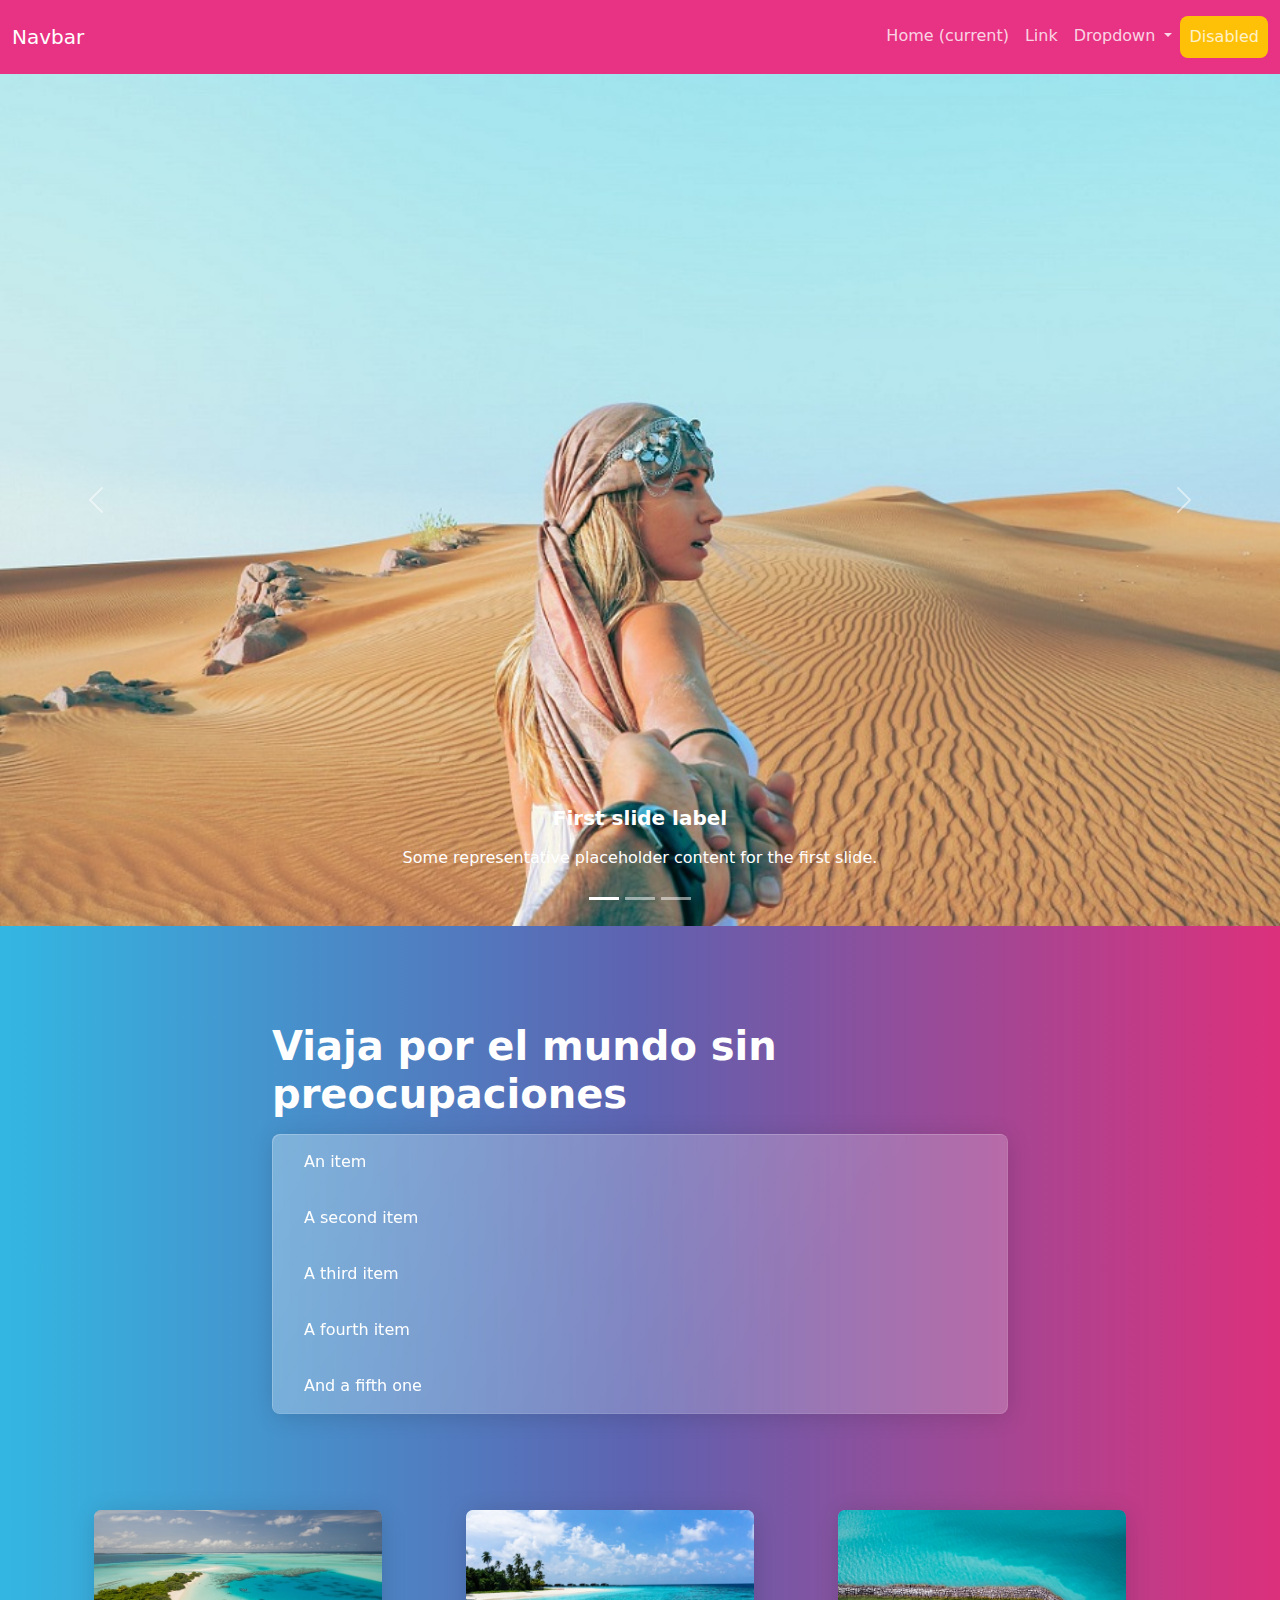
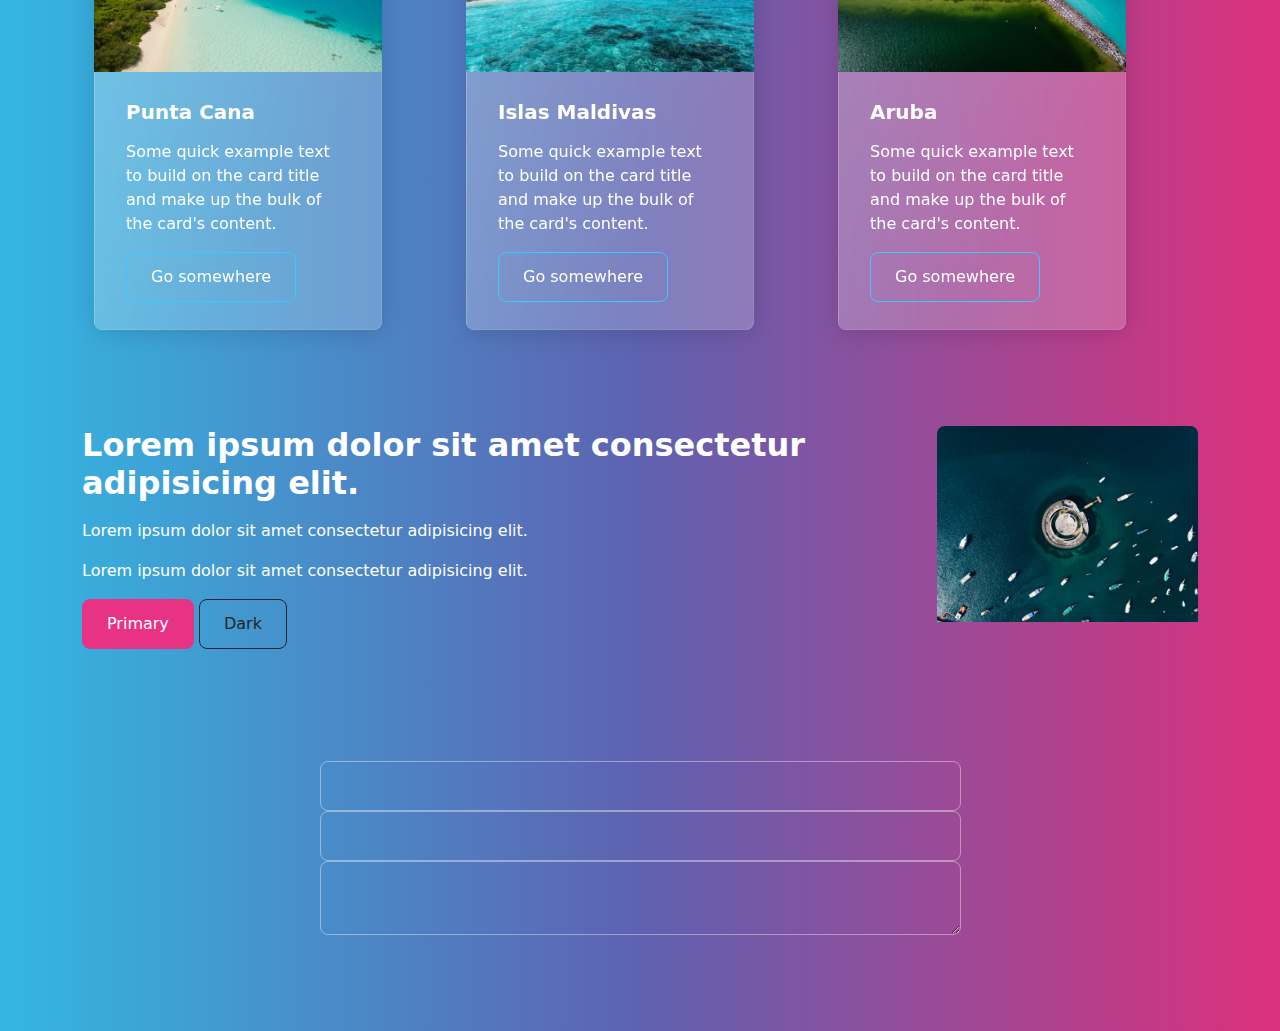
==== index.html @ 7bc79774 "juanmarquez" ====
<!DOCTYPE html>
<html lang="en">
<head>
    <meta charset="UTF-8">
    <meta http-equiv="X-UA-Compatible" content="IE=edge">
    <meta name="viewport" content="width=device-width, initial-scale=1.0">
    <title>Document</title>
    <link rel="stylesheet" href="./bootstrap.min.css">

</head>


<body>
<div class="container-fluid bg-primary">
    <nav class="navbar navbar-expand-lg navbar-dark ">
        <a class="navbar-brand" href="#">Navbar</a>
        <button class="navbar-toggler" type="button" data-toggle="collapse" data-target="#navbarSupportedContent" aria-controls="navbarSupportedContent" aria-expanded="false" aria-label="Toggle navigation">
          <span class="navbar-toggler-icon"></span>
        </button>
      
        <div class="collapse navbar-collapse" id="navbarSupportedContent">
          <ul class="navbar-nav ms-auto">
            <li class="nav-item active">
              <a class="nav-link" href="#">Home <span class="sr-only">(current)</span></a>
            </li>
            <li class="nav-item">
              <a class="nav-link" href="#">Link</a>
            </li>
            <li class="nav-item dropdown">
              <a class="nav-link dropdown-toggle" href="#" id="navbarDropdown" role="button" data-toggle="dropdown" aria-haspopup="true" aria-expanded="false">
                Dropdown
              </a>
              <div class="dropdown-menu" aria-labelledby="navbarDropdown">
                <a class="dropdown-item" href="#">Action</a>
                <a class="dropdown-item" href="#">Another action</a>
                <div class="dropdown-divider"></div>
                <a class="dropdown-item" href="#">Something else here</a>
              </div>
            </li>
            <li class="nav-item">
              <a class="nav-link bg-warning btn" href="#">Disabled</a>
            </li>
          </ul>
          
        </div>
      </nav>

</div>


    <div id="carouselExampleCaptions" class="carousel slide" data-bs-ride="carousel">
        <div class="carousel-indicators">
          <button type="button" data-bs-target="#carouselExampleCaptions" data-bs-slide-to="0" class="active" aria-current="true" aria-label="Slide 1"></button>
          <button type="button" data-bs-target="#carouselExampleCaptions" data-bs-slide-to="1" aria-label="Slide 2"></button>
          <button type="button" data-bs-target="#carouselExampleCaptions" data-bs-slide-to="2" aria-label="Slide 3"></button>
        </div>
        <div class="carousel-inner">
          <div class="carousel-item active">
            <img src="./img/rubia2°.jpg" class="d-block w-100" alt="...">
            <div class="carousel-caption d-none d-md-block">
              <h5>First slide label</h5>
              <p>Some representative placeholder content for the first slide.</p>
            </div>
          </div>
          <div class="carousel-item">
            <img src="./img/bote.png" class="d-block w-100" alt="...">
            <div class="carousel-caption d-none d-md-block">
              <h5>Second slide label</h5>
              <p>Some representative placeholder content for the second slide.</p>
            </div>
          </div>

          <div class="carousel-item">
            <img src="./img/pesquero.jpg" class="d-block w-100" alt="...">
            <div class="carousel-caption d-none d-md-block">
              <h5>Third slide label</h5>
              <p>Some representative placeholder content for the third slide.</p>
            </div>
          </div>
        </div>
        <button class="carousel-control-prev" type="button" data-bs-target="#carouselExampleCaptions" data-bs-slide="prev">
          <span class="carousel-control-prev-icon" aria-hidden="true"></span>
          <span class="visually-hidden">Previous</span>
        </button>
        <button class="carousel-control-next" type="button" data-bs-target="#carouselExampleCaptions" data-bs-slide="next">
          <span class="carousel-control-next-icon" aria-hidden="true"></span>
          <span class="visually-hidden">Next</span>
        </button>
      </div>

     

      <div class="container mt-5">
           <div class="row justify-content-center">
             <div class="col-12 col-md-8">
                <h1> Viaja por el mundo sin preocupaciones</h1>
                <ul class="list-group">
                    <li class="list-group-item">An item</li>
                    <li class="list-group-item">A second item</li>
                    <li class="list-group-item">A third item</li>
                    <li class="list-group-item">A fourth item</li>
                    <li class="list-group-item">And a fifth one</li>
                  </ul>
             </div>
             <div class="row">
                <div class="col-12 col-md-4 mt-5">
                    <div class="card" style="width: 18rem;">
                        <img class="card-img-top" src="./img/ishan-seefromthesky-rj8fMHNPXbg-unsplash.jpg" alt="Card image cap">
                        <div class="card-body">
                          <h5 class="card-title">Punta Cana</h5>
                          <p class="card-text">Some quick example text to build on the card title and make up the bulk of the card's content.</p>
                          <a href="#" class="btn btn-outline-info">Go somewhere</a>
                        </div>
                      </div>
                </div>

                <div class="col-12 col-md-4 mt-5"><div class="card" style="width: 18rem;">
                    <img class="card-img-top" src="./img/johnny-africa-rAHEjUB-L6c-unsplash.jpg" alt="Card image cap">
                    <div class="card-body">
                      <h5 class="card-title">Islas Maldivas</h5>
                      <p class="card-text">Some quick example text to build on the card title and make up the bulk of the card's content.</p>
                      <a href="#" class="btn btn-outline-info">Go somewhere</a>
                    </div>
                  </div></div>
                <div class="col-12 col-md-4 mt-5"><div class="card" style="width: 18rem;">
                    <img class="card-img-top" src="./img/nick-perez-JwU9yK65h94-unsplash.jpg" alt="Card image cap">
                    <div class="card-body">
                      <h5 class="card-title">Aruba</h5>
                      <p class="card-text">Some quick example text to build on the card title and make up the bulk of the card's content.</p>
                      <a href="#" class="btn btn-outline-info">Go somewhere</a>
                    </div>
                  </div></div>
             </div>
      </div>
      <div class="row mt-5">
        <div class="col-12 col-md-9">
            <h2>Lorem ipsum dolor sit amet consectetur adipisicing elit. </h2>
            <p>Lorem ipsum dolor sit amet consectetur adipisicing elit.</p>
            <p>Lorem ipsum dolor sit amet consectetur adipisicing elit.</p>
            <div>
                <button type="button" class="btn btn-primary">Primary</button>
                <button type="button" class="btn btn-outline-dark">Dark</button>
            </div>
        </div>
        <div class="col-12 col-md-3 mt-5 mt-md-0">
            <img src="./img/botees.jpg" class="img-fluid rounded-top">
        </div>
      </div>
      <div class="row justify-content-center mt-5 pb-5">
          <div class="col-12 col-md-7">
            <h2></h2>
            <input type="text" class="form-control">
            <input type="text" class="form-control">
            <textarea name="" class="form-control"></textarea>
          </div>



      </div>
            </div>
<script src="https://cdn.jsdelivr.net/npm/bootstrap@5.0.1/dist/js/bootstrap.bundle.min.js"></script>
 
</body>

</html>
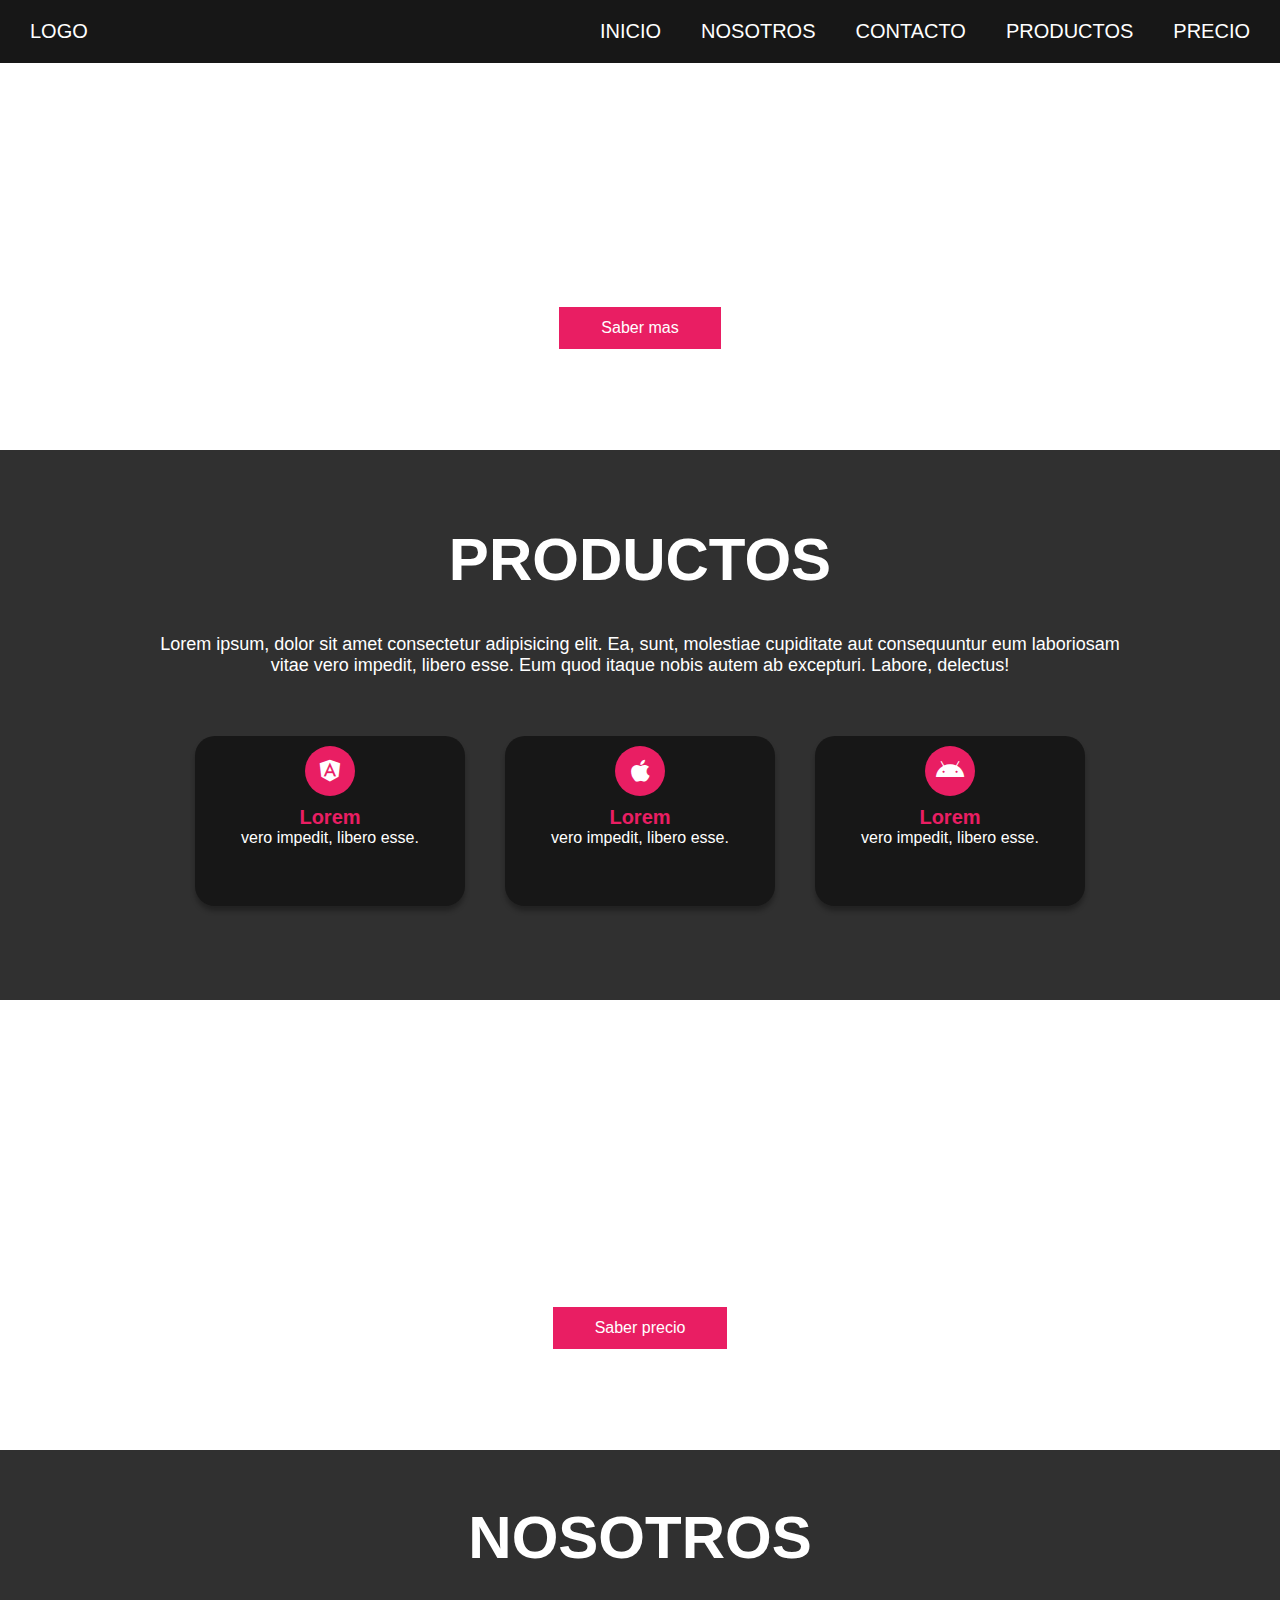
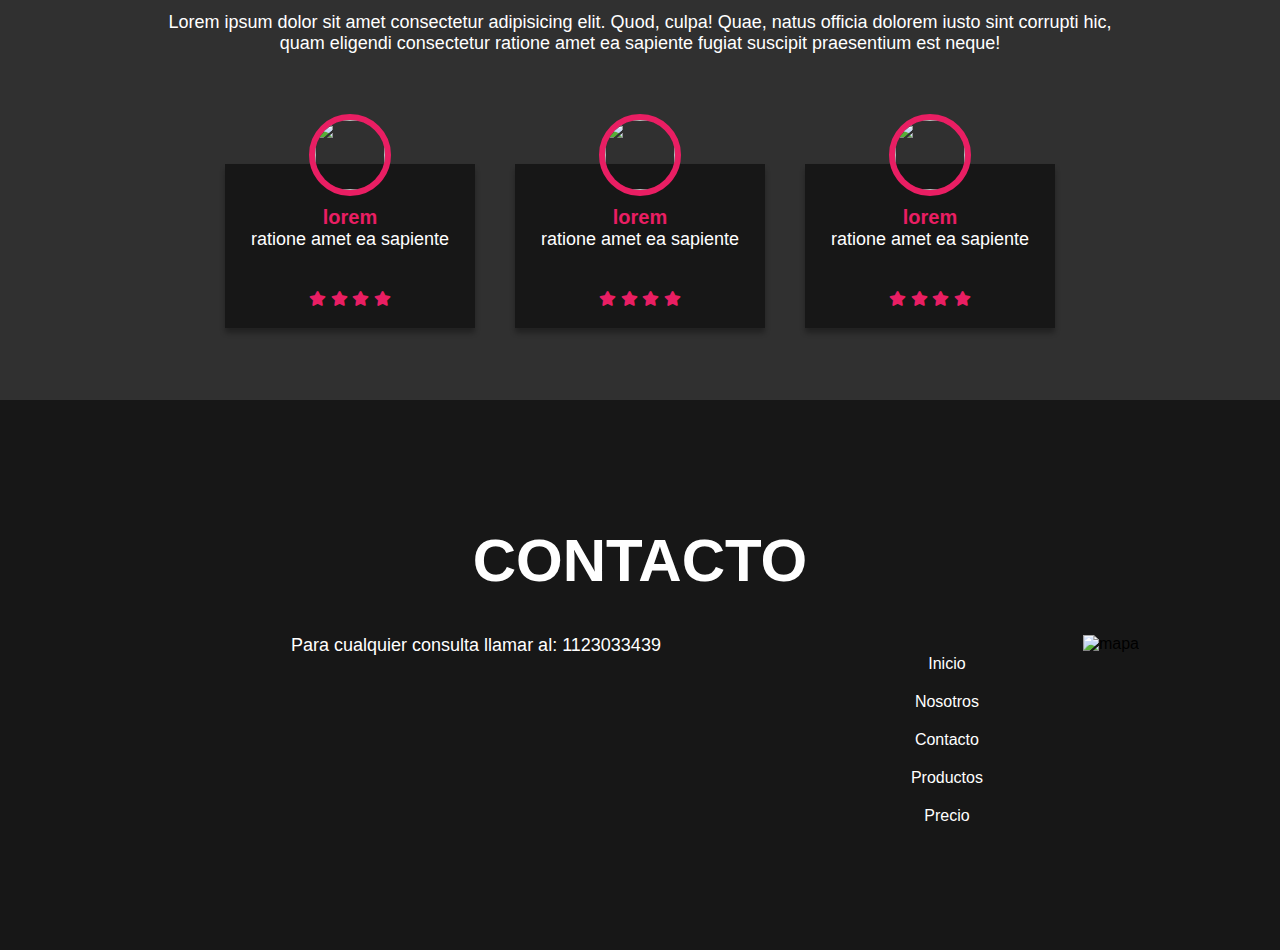
==== commit 501bb119: "Add files via upload" ====
--- a/index.html
+++ b/index.html
@@ -1,165 +1,171 @@
-<!DOCTYPE html>
-<html lang="en">
-<head>
-    <meta charset="UTF-8">
-    <meta http-equiv="X-UA-Compatible" content="IE=edge">
-    <meta name="viewport" content="width=device-width, initial-scale=1.0">
-    <title>Document</title>
-    <link rel="stylesheet" href="./bootstrap.min.css">
-
-</head>
-
-
-<body>
-<div class="container-fluid bg-primary">
-    <nav class="navbar navbar-expand-lg navbar-dark ">
-        <a class="navbar-brand" href="#">Navbar</a>
-        <button class="navbar-toggler" type="button" data-toggle="collapse" data-target="#navbarSupportedContent" aria-controls="navbarSupportedContent" aria-expanded="false" aria-label="Toggle navigation">
-          <span class="navbar-toggler-icon"></span>
-        </button>
-      
-        <div class="collapse navbar-collapse" id="navbarSupportedContent">
-          <ul class="navbar-nav ms-auto">
-            <li class="nav-item active">
-              <a class="nav-link" href="#">Home <span class="sr-only">(current)</span></a>
-            </li>
-            <li class="nav-item">
-              <a class="nav-link" href="#">Link</a>
-            </li>
-            <li class="nav-item dropdown">
-              <a class="nav-link dropdown-toggle" href="#" id="navbarDropdown" role="button" data-toggle="dropdown" aria-haspopup="true" aria-expanded="false">
-                Dropdown
-              </a>
-              <div class="dropdown-menu" aria-labelledby="navbarDropdown">
-                <a class="dropdown-item" href="#">Action</a>
-                <a class="dropdown-item" href="#">Another action</a>
-                <div class="dropdown-divider"></div>
-                <a class="dropdown-item" href="#">Something else here</a>
-              </div>
-            </li>
-            <li class="nav-item">
-              <a class="nav-link bg-warning btn" href="#">Disabled</a>
-            </li>
-          </ul>
-          
-        </div>
-      </nav>
-
-</div>
-
-
-    <div id="carouselExampleCaptions" class="carousel slide" data-bs-ride="carousel">
-        <div class="carousel-indicators">
-          <button type="button" data-bs-target="#carouselExampleCaptions" data-bs-slide-to="0" class="active" aria-current="true" aria-label="Slide 1"></button>
-          <button type="button" data-bs-target="#carouselExampleCaptions" data-bs-slide-to="1" aria-label="Slide 2"></button>
-          <button type="button" data-bs-target="#carouselExampleCaptions" data-bs-slide-to="2" aria-label="Slide 3"></button>
-        </div>
-        <div class="carousel-inner">
-          <div class="carousel-item active">
-            <img src="./img/rubia2°.jpg" class="d-block w-100" alt="...">
-            <div class="carousel-caption d-none d-md-block">
-              <h5>First slide label</h5>
-              <p>Some representative placeholder content for the first slide.</p>
-            </div>
-          </div>
-          <div class="carousel-item">
-            <img src="./img/bote.png" class="d-block w-100" alt="...">
-            <div class="carousel-caption d-none d-md-block">
-              <h5>Second slide label</h5>
-              <p>Some representative placeholder content for the second slide.</p>
-            </div>
-          </div>
-
-          <div class="carousel-item">
-            <img src="./img/pesquero.jpg" class="d-block w-100" alt="...">
-            <div class="carousel-caption d-none d-md-block">
-              <h5>Third slide label</h5>
-              <p>Some representative placeholder content for the third slide.</p>
-            </div>
-          </div>
-        </div>
-        <button class="carousel-control-prev" type="button" data-bs-target="#carouselExampleCaptions" data-bs-slide="prev">
-          <span class="carousel-control-prev-icon" aria-hidden="true"></span>
-          <span class="visually-hidden">Previous</span>
-        </button>
-        <button class="carousel-control-next" type="button" data-bs-target="#carouselExampleCaptions" data-bs-slide="next">
-          <span class="carousel-control-next-icon" aria-hidden="true"></span>
-          <span class="visually-hidden">Next</span>
-        </button>
-      </div>
-
-     
-
-      <div class="container mt-5">
-           <div class="row justify-content-center">
-             <div class="col-12 col-md-8">
-                <h1> Viaja por el mundo sin preocupaciones</h1>
-                <ul class="list-group">
-                    <li class="list-group-item">An item</li>
-                    <li class="list-group-item">A second item</li>
-                    <li class="list-group-item">A third item</li>
-                    <li class="list-group-item">A fourth item</li>
-                    <li class="list-group-item">And a fifth one</li>
-                  </ul>
-             </div>
-             <div class="row">
-                <div class="col-12 col-md-4 mt-5">
-                    <div class="card" style="width: 18rem;">
-                        <img class="card-img-top" src="./img/ishan-seefromthesky-rj8fMHNPXbg-unsplash.jpg" alt="Card image cap">
-                        <div class="card-body">
-                          <h5 class="card-title">Punta Cana</h5>
-                          <p class="card-text">Some quick example text to build on the card title and make up the bulk of the card's content.</p>
-                          <a href="#" class="btn btn-outline-info">Go somewhere</a>
-                        </div>
-                      </div>
-                </div>
-
-                <div class="col-12 col-md-4 mt-5"><div class="card" style="width: 18rem;">
-                    <img class="card-img-top" src="./img/johnny-africa-rAHEjUB-L6c-unsplash.jpg" alt="Card image cap">
-                    <div class="card-body">
-                      <h5 class="card-title">Islas Maldivas</h5>
-                      <p class="card-text">Some quick example text to build on the card title and make up the bulk of the card's content.</p>
-                      <a href="#" class="btn btn-outline-info">Go somewhere</a>
-                    </div>
-                  </div></div>
-                <div class="col-12 col-md-4 mt-5"><div class="card" style="width: 18rem;">
-                    <img class="card-img-top" src="./img/nick-perez-JwU9yK65h94-unsplash.jpg" alt="Card image cap">
-                    <div class="card-body">
-                      <h5 class="card-title">Aruba</h5>
-                      <p class="card-text">Some quick example text to build on the card title and make up the bulk of the card's content.</p>
-                      <a href="#" class="btn btn-outline-info">Go somewhere</a>
-                    </div>
-                  </div></div>
-             </div>
-      </div>
-      <div class="row mt-5">
-        <div class="col-12 col-md-9">
-            <h2>Lorem ipsum dolor sit amet consectetur adipisicing elit. </h2>
-            <p>Lorem ipsum dolor sit amet consectetur adipisicing elit.</p>
-            <p>Lorem ipsum dolor sit amet consectetur adipisicing elit.</p>
-            <div>
-                <button type="button" class="btn btn-primary">Primary</button>
-                <button type="button" class="btn btn-outline-dark">Dark</button>
-            </div>
-        </div>
-        <div class="col-12 col-md-3 mt-5 mt-md-0">
-            <img src="./img/botees.jpg" class="img-fluid rounded-top">
-        </div>
-      </div>
-      <div class="row justify-content-center mt-5 pb-5">
-          <div class="col-12 col-md-7">
-            <h2></h2>
-            <input type="text" class="form-control">
-            <input type="text" class="form-control">
-            <textarea name="" class="form-control"></textarea>
-          </div>
-
-
-
-      </div>
-            </div>
-<script src="https://cdn.jsdelivr.net/npm/bootstrap@5.0.1/dist/js/bootstrap.bundle.min.js"></script>
- 
-</body>
-
+<!DOCTYPE html>
+<html lang="en">
+<head>
+    <meta charset="UTF-8">
+    <meta http-equiv="X-UA-Compatible" content="IE=edge">
+    <meta name="viewport" content="width=device-width, initial-scale=1.0">
+    <link rel="stylesheet" href="https://cdnjs.cloudflare.com/ajax/libs/font-awesome/5.15.1/css/all.min.css">
+    <link rel="stylesheet" href="style.css">
+    <title>Document</title>
+</head>
+<body>
+    <div class="head">
+        
+        <div class="logo">
+            <a href="#">LOGO</a>
+        </div>
+
+        <nav class="navbar">
+            <a href="#">Inicio</a>
+            <a href="">Nosotros</a>
+            <a href="#">Contacto</a>
+            <a href="#">Productos</a>
+            <a href="#">Precio</a>
+        </nav>
+
+   </div>
+
+
+   <header class="content header">
+       <h2 class="title">Inicio</h2>
+       <p> 
+           Lorem ipsum, dolor sit amet consectetur adipisicing 
+           elit. Ea, sunt, molestiae cupiditate aut consequuntur 
+           eum laboriosam vitae vero impedit, libero esse. Eum quod 
+           itaque nobis autem ab excepturi. Labore, delectus!
+       </p>
+       <a href="#" class="btn">Saber mas</a>
+   </header>
+
+
+   <section class="content sau">
+       <h2 class="title">Productos</h2>
+       <p> 
+        Lorem ipsum, dolor sit amet consectetur adipisicing 
+        elit. Ea, sunt, molestiae cupiditate aut consequuntur 
+        eum laboriosam vitae vero impedit, libero esse. Eum quod 
+        itaque nobis autem ab excepturi. Labore, delectus!
+        </p>
+
+        <div class="box-container">
+
+            <div class="box">
+                <i class="fab fa-angular"></i>
+                <h3>Lorem</h3>
+                <p>vero impedit, libero esse.</p>
+            </div>
+
+            <div class="box">
+                <i class="fab fa-apple"></i>
+                <h3>Lorem</h3>
+                <p>vero impedit, libero esse.</p>
+            </div>
+
+            <div class="box">
+                <i class="fab fa-android"></i>
+                <h3>Lorem</h3>
+                <p>vero impedit, libero esse.</p>
+            </div>
+
+        </div>
+
+   </section>
+
+   <section class="content price">
+
+        <article class="contain">
+
+            <h2 class="title">Precio</h2>
+            <p>Lorem ipsum dolor sit amet consectetur 
+                adipisicing elit. Quod, culpa! Quae, 
+                natus officia dolorem iusto sint corrupti hic, 
+                quam eligendi consectetur 
+                ratione amet ea sapiente fugiat suscipit praesentium est neque!
+            </p>
+            <a href="#" class="btn">Saber precio</a>
+
+        </article>
+
+   </section>
+
+   <section class="content about">
+        <h2 class="title">Nosotros</h2>
+        <p>Lorem ipsum dolor sit amet consectetur 
+            adipisicing elit. Quod, culpa! Quae, 
+            natus officia dolorem iusto sint corrupti hic, 
+            quam eligendi consectetur 
+            ratione amet ea sapiente fugiat suscipit praesentium est neque!
+        </p>
+        <div class="box-container2">
+
+            <div class="box">
+                <img src="img/pic1.jpg" alt="">
+                <h3>lorem</h3>
+                <p>ratione amet ea sapiente</p>
+                <div class="stars">
+                    <i class="fas fa-star"></i>
+                    <i class="fas fa-star"></i>
+                    <i class="fas fa-star"></i>
+                    <i class="fas fa-star"></i>
+                </div>
+
+            </div>
+
+            <div class="box">
+                <img src="img/pic2.jpg" alt="">
+                <h3>lorem</h3>
+                <p>ratione amet ea sapiente</p>
+                <div class="stars">
+                    <i class="fas fa-star"></i>
+                    <i class="fas fa-star"></i>
+                    <i class="fas fa-star"></i>
+                    <i class="fas fa-star"></i>
+                </div>
+
+            </div>
+
+            <div class="box">
+                <img src="img/pic3.jpg" alt="">
+                <h3>lorem</h3>
+                <p>ratione amet ea sapiente</p>
+                <div class="stars">
+                    <i class="fas fa-star"></i>
+                    <i class="fas fa-star"></i>
+                    <i class="fas fa-star"></i>
+                    <i class="fas fa-star"></i>
+                </div>
+
+            </div>
+
+        </div>
+        
+   </section>
+
+   <section class="content contact">
+        <h2 class="title">Contacto</h2>
+
+        <div class="footer-section">
+
+            <div>
+                <p>Para cualquier consulta llamar al: 1123033439</p>
+            </div>
+
+            <div class="f-enlaces">
+                <a href="#">Inicio</a>
+                <a href="#">Nosotros</a>
+                <a href="#">Contacto</a>
+                <a href="#">Productos</a>
+                <a href="#">Precio</a>
+            </div>
+
+            
+
+            <figure>
+                <img src="img/mapa.png" height="220px" width="100%" alt="mapa">
+            </figure>
+
+        </div>
+
+   </section>
+</body>
 </html>--- a/style.css
+++ b/style.css
@@ -0,0 +1,236 @@
+* {
+    margin: 0;
+    padding: 0;
+    border: 0;
+    font-size: 100%;
+    vertical-align: baseline;
+}
+body {
+    text-align: center;
+    font-family: sans-serif;
+}
+.head {
+    display: flex;
+    align-items: center;
+    justify-content: space-between;
+    height: 63px;
+    background: #171717;
+    position: fixed;
+    width: 100%;
+    z-index: 100;
+}
+.navbar {
+    display: flex;
+    margin-right: 10px;
+}
+.logo {
+    margin-left: 30px;
+}
+
+.logo a {
+    text-decoration: none;
+    color: #fff;
+    text-transform: uppercase;
+    font-size: 20px;
+}
+.navbar a {
+    display: block;
+    padding: 20px 20px;
+    color: #fff;
+    text-decoration: none;
+    text-transform: uppercase;
+    font-size: 20px;
+}
+
+.navbar a:hover {
+    background: #e91e63;
+}
+
+.header {
+    display: flex;
+    justify-content: center;
+    align-items: center;
+    height: 60vh;
+    background: url(img/header.jpg) no-repeat center;
+    background-size: cover;
+}
+.title {
+    margin-bottom: 40px;
+    font-size: 60px;
+    font-weight: 600;
+    text-transform: uppercase;
+    color: #fff;
+}
+
+p {
+    margin-bottom: 40px;
+    font-size: 18px;
+    color: #fff;
+    padding: 0 150px;
+}
+
+.btn {
+    display: inline-block;
+    margin-top: 15px;
+    padding: 10px 40px;
+    border: 2px solid #e91e63;
+    color: #fff;
+    text-decoration: none;
+    background: #e91e63;
+}
+.btn:hover {
+    background: none;
+}
+
+.content {
+    height: 50vh;
+    display: flex;
+    flex-direction: column;
+    justify-content: center;
+    align-items: center;
+}
+
+.sau {
+    padding: 50px 0;
+    background: #303030;
+}
+
+.box-container {
+    display: flex;
+    justify-content: center;
+    flex-wrap: wrap;
+    text-align: centers;
+}
+.box-container .box {
+    height: 170px;
+    width: 270px;
+    background: #171717;
+    text-align: center;
+    border-radius: 20px;
+    box-shadow: 0 5px 5px rgba(0, 0, 0, .3);
+    margin: 20px;
+}
+
+.box-container .box i {
+    height: 50px;
+    width: 50px;
+    line-height: 50px;
+    text-align: center;
+    border-radius: 50%;
+    color: #fff;
+    background: #e91e63;
+    font-size: 25px;
+    margin: 10px 0;
+}
+
+.box-container .box h3 {
+    font-size: 20px;
+    color: #e91e63;
+}
+
+.box-container .box p {
+    padding: 0 15px;
+    font-size: 16px;
+}
+.price {
+    background: url(img/costos.jpg) no-repeat center;
+    background-size: cover;
+    background-attachment: fixed;
+    text-align: center;
+}
+
+.about {
+    background: #303030;
+    padding: 50px 0;
+}
+
+.box-container2{
+    display: flex;
+    justify-content: center;
+    padding-top: 50px;
+    flex-wrap: wrap;
+}
+.box-container2 .box {
+    width: 250px;
+    padding-bottom: 20px;
+    text-align: center;
+    box-shadow: 0 5px 5px rgba(0, 0, 0, .3);
+    background: #171717;
+    margin: 20px 20px;
+}
+
+.box-container2 .box img {
+    height: 70px;
+    width: 70px;
+    object-fit: cover;
+    border-radius: 50%;
+    margin-top: -50px;
+    border: 6px solid #e91e63;
+}
+
+.box-container2 .box h3 {
+    font-size: 20px;
+    color: #e91e63;
+    padding-top: 10px;
+}
+
+.box-container2 .box p {
+
+    font-size: 18px;
+    color: #fff;
+    padding: 0;
+}
+.box-container2 .box .stars i {
+    font-size: 15px;
+    color: #e91e63;
+}
+
+.contact {
+    padding: 50px 0;
+    background: #171717;
+}
+
+
+.footer-section{
+    display: flex;
+
+}
+.f-enlaces {
+    display: flex;
+    flex-direction: column;
+    margin: 0 100px;
+}
+
+.f-enlaces a {
+    color: #fff;
+    text-decoration: none;
+    margin-top: 20px;
+}
+@media (max-width: 768px) {
+    p {
+        padding: 0 50px;
+    }
+    .title{
+        margin-bottom: 0px;
+        font-size: 40px;
+    }
+    .sau {
+        height: 100vh;
+        padding: 50px 0;
+    }
+    .about {
+        height: 100vh;
+        padding: 50px 0;
+    }
+    .footer-section {
+        display: flex;
+        flex-direction: column;
+    }
+    .f-enlaces {
+        display: none;
+    }
+
+    .navbar {
+        display: none;
+    }
+}